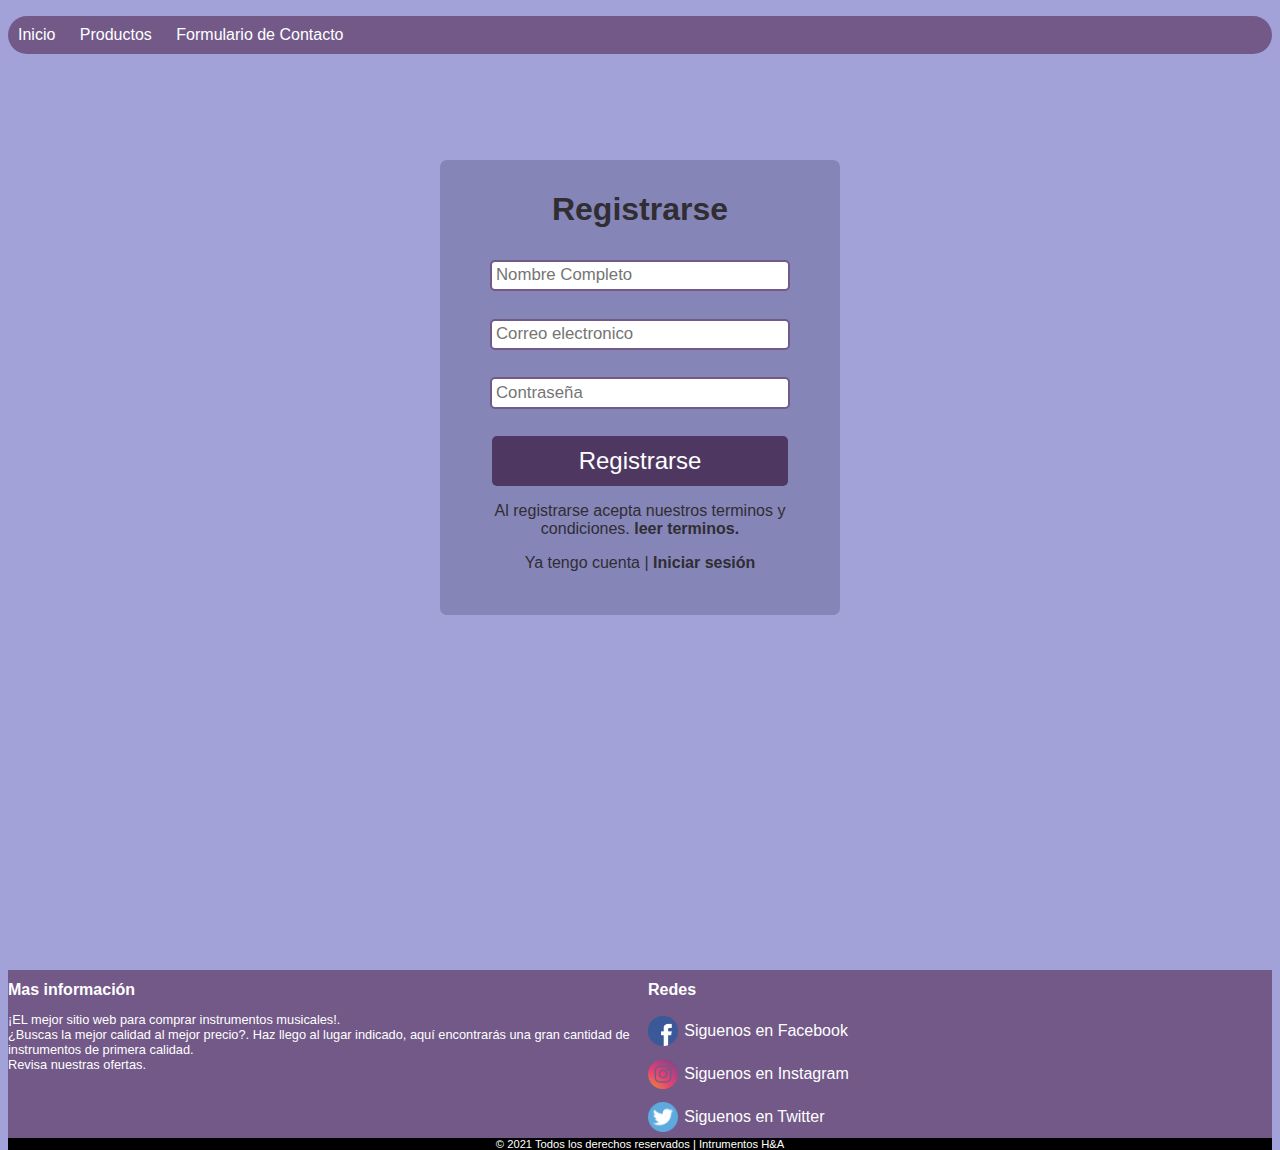
==== formulario_contacto.html @ 8fb168e2 "Formulario de contacto" ====
<!DOCTYPE html>
<html lang="es">
<head>
    <meta charset="UTF-8">
    <title>Productos</title>
    <link rel="stylesheet" href="css/estilos.css">
</head>
<body>
    <div>
        <ul class="menu">
            <li><a href="index.html">Inicio</a></li>
            <li><a href="items.html">Productos</a></li>
            <li><a href="formulario_contacto.html">Formulario de Contacto</a></li>
        </ul>
    </div>
    <div class="container">
        <form class="formulario">
            <div class="login">
                <h1>Registrarse</h1>
                <div class="login-input">
                    <input type="text" placeholder="Nombre Completo">
                </div>
                <div class="login-input">
                    <input type="text" placeholder="Correo electronico">
                </div>
                <div class="login-input">
                    <input type="password" placeholder="Contraseña">
                </div>
                <div class="login-input">
                    <input type="submit" value="Registrarse" class="button">
                    <p>Al registrarse acepta nuestros terminos y condiciones. <a href="">leer terminos.</a></p>
                    <p>Ya tengo cuenta | <a href="index.html">Iniciar sesión</a></p>
                </div>
            </div>
        </form>
    </div>
    <footer class="footer">
        <div class="footer-body">
            <div class="footer-body-all">
                <div class="columna1">
                    <h1>Mas información</h1>
                    <p>
                        ¡EL mejor sitio web para comprar instrumentos musicales!. <br> ¿Buscas la mejor calidad al mejor precio?. Haz llego al lugar indicado, aquí encontrarás una gran cantidad de instrumentos de primera calidad. <br> Revisa nuestras ofertas.
                    </p>
                </div>
                <div class="columna2">
                    <h1>Redes</h1>
                    <div class="row">
                        <img src="img/facebook.png" class="imgr">
                        <label>Siguenos en Facebook</label>
                    </div>
                    <div class="row">
                        <img src="img/instagram.png" class="imgr">
                        <label>Siguenos en Instagram</label>
                    </div>
                    <div class="row">
                        <img src="img/twitter.png" class="imgr">
                        <label>Siguenos en Twitter</label>
                    </div>
                </div>
            </div>
            <div class="footer-footer">
                <div class="copyrigth">
                    © 2021 Todos los derechos reservados | <a href="index.html">Intrumentos H&A</a>
                </div>
            </div>
        </div>
    </footer>
</body>
</html>
---- css/estilos.css ----
body{
    font-family: Arial, Helvetica;
    background-color: rgb(162, 162, 216);
}

.menu{
    border-radius: 50px;
    list-style: none;
    padding: 0;
    background-color: rgb(114, 89, 136);
}

.menu > li{
    display: inline-block;
    text-align: center;
}

.menu > li > a{
    text-decoration: none;
    color: white;
    padding: 10px;
    display: block;
}

.menu > li > a:hover{
    background: rgb(78, 56, 97);
    border-radius: 50px;
}

.container{
    min-height: calc(100vh);
}

.items{
    display: grid;
    grid-template-columns: repeat(3, 1fr);
    gap: 1em;
}

.items > div{
    height: min-content;
    background: rgb(230, 227, 224);
    border-radius: 10px;
}

.items > div:hover{
    background: rgb(133, 133, 184);
    transition: background 1s;
}

.footer-body{
    background: rgb(114, 89, 136);
    color: white;
    width: 100%;
}

.footer-body-all{
    display: grid;
    grid-template-columns: repeat(2, 1fr);
    gap: 1em;
}

.columna1 h1{
    font-size: 100%;
}

.columna1 p{
    font-size: 80%;
    color: rgb(255, 255, 255);
}

.columna2{
    display: grid;
}

.columna2 h1{
    font-size: 100%;
}

.row{
    margin-top: 1%;
    margin-bottom: 1%;
    display: flex;
}

.row > label{
    margin: 1%;
}

.imgr{
    max-width:  30px;
    max-height: 30px;
    min-height: 20px;
    min-width: 20px;
    height: 100%;
    width: 100%;
}

.imgi{
    border-radius: 10px;
    max-height: 50%;
}

.productos{
    display: flex;
    flex-direction: column-reverse;
    margin-bottom: 10%;
}

.titulo{
    text-align: center;
    color: white;
    font-size: 200%;
}

.formulario{
    padding: 50px;
    text-align: center;
}

.login{
    background: rgb(133, 133, 184);
    margin-top: 10%;
    padding: 10px;
    border-radius: 7px;
}

.login > h1{
    color: rgb(48, 45, 51);
    font-size: 200%;
}

input[type = "text"],input[type = "password"]{
    font-size: 105%;
    width: 80%;
    padding: 1%;
    border: 2px solid rgb(114, 89, 136);
    border-radius: 5px;
}



.login-input{
    margin-bottom: 2%;
    padding: 10px;
}

.login-input > p{
    color: rgb(48, 45, 51);
}

.login-input > p > a{
    text-decoration: none;
    color: rgb(48, 45, 51);
    font-weight: 600;
}

.login-input > p > a:hover{
    color: rgb(78, 56, 97);
}

.button{
    border: none;
    background: rgb(78, 56, 97);
    color: white;
    border-radius: 5px;
    font-size: 150%;
    width: 82%;
    padding: 3%;
    cursor: pointer;
}

.button:hover{
    background: rgb(48, 45, 51);
}

.footer{
    height: 100px;
}

.footer-footer{
    background: black;
    font-size: 70%;
    text-align: center;
}

.copyrigth > a{
    text-decoration: none;
    color:white;
}

@media(min-width:768px){
    .formulario{
        margin: auto;
        width: 400px;
    }
}
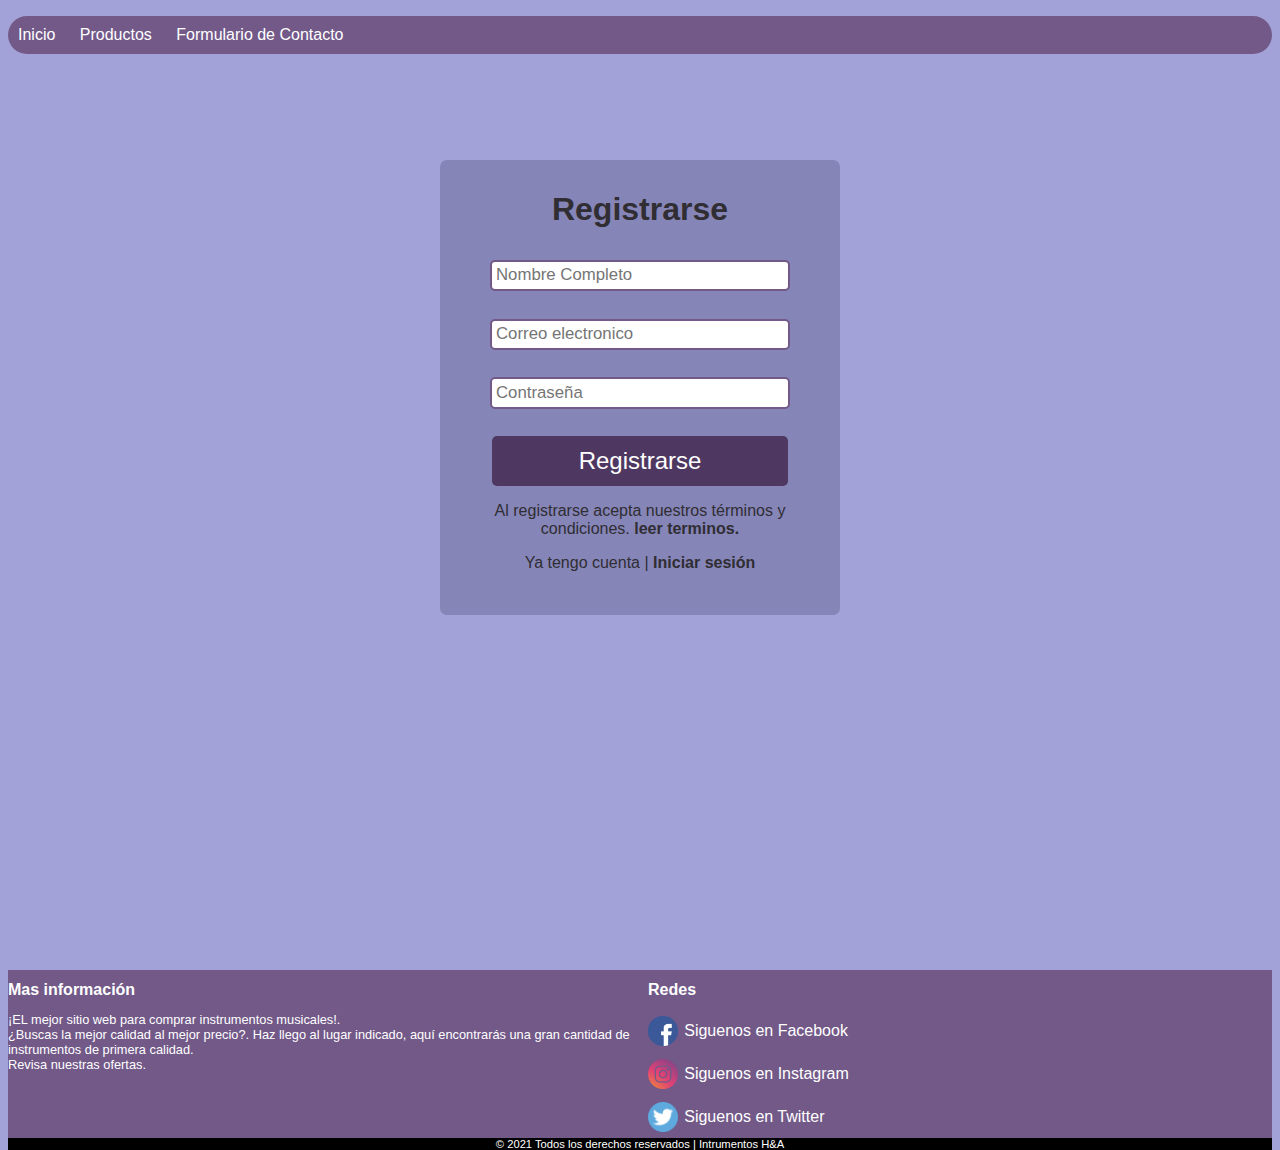
==== commit 78a0ff7a: "Formulario final" ====
--- a/formulario_contacto.html
+++ b/formulario_contacto.html
@@ -28,7 +28,7 @@
                 </div>
                 <div class="login-input">
                     <input type="submit" value="Registrarse" class="button">
-                    <p>Al registrarse acepta nuestros terminos y condiciones. <a href="">leer terminos.</a></p>
+                    <p>Al registrarse acepta nuestros términos y condiciones. <a href="">leer terminos.</a></p>
                     <p>Ya tengo cuenta | <a href="index.html">Iniciar sesión</a></p>
                 </div>
             </div>
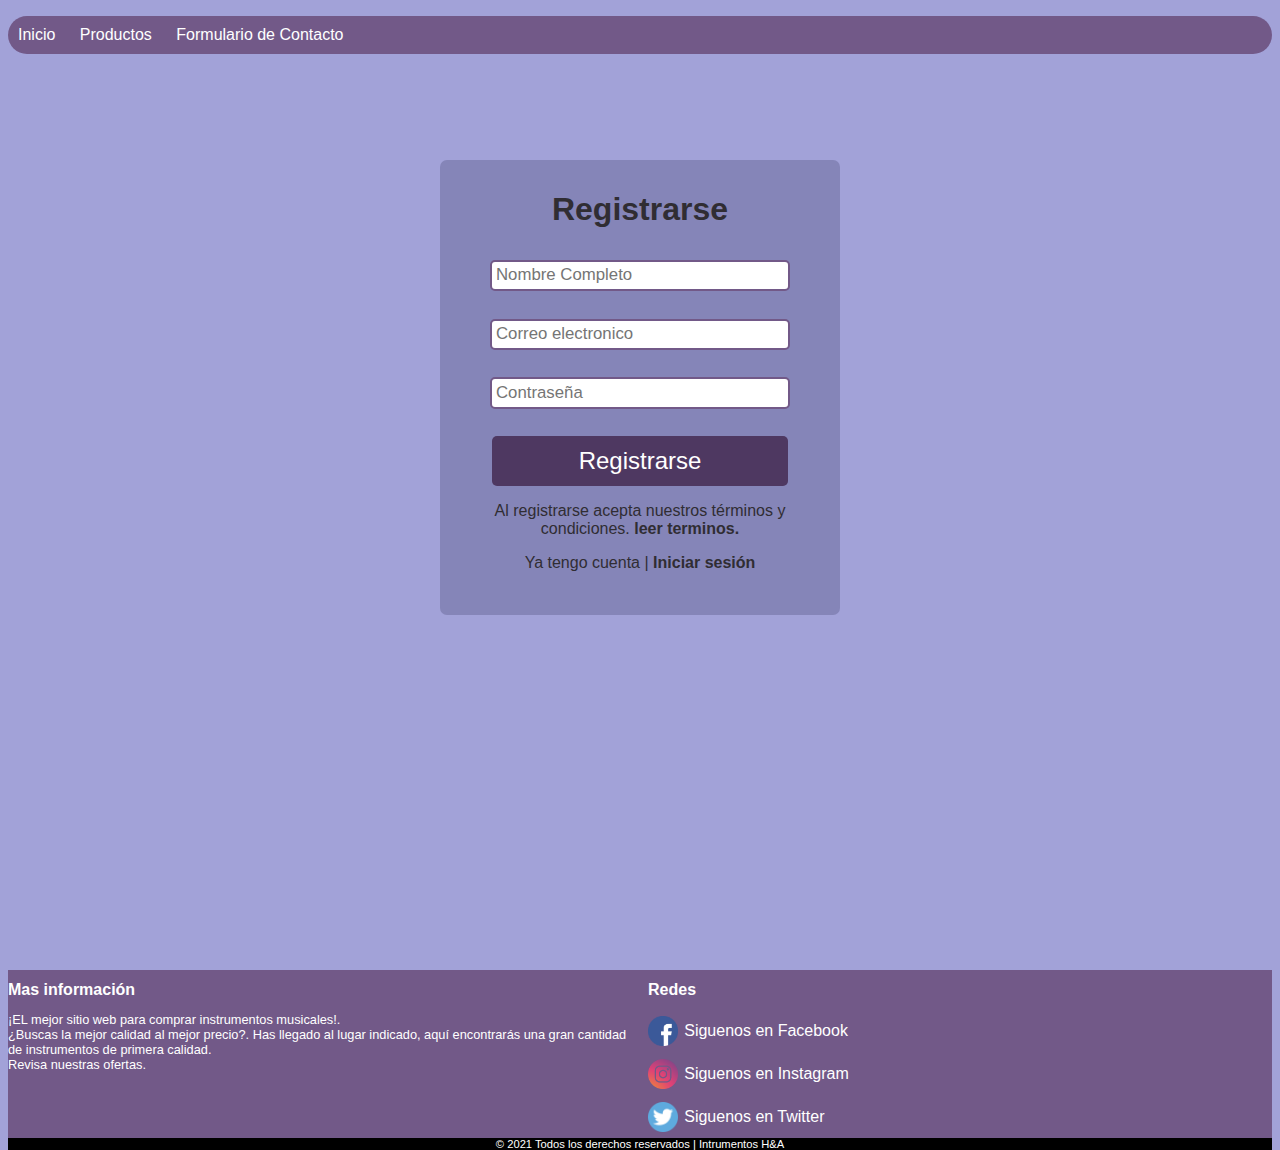
==== commit 77019cb2: "Ultimos arreglos" ====
--- a/formulario_contacto.html
+++ b/formulario_contacto.html
@@ -40,7 +40,7 @@
                 <div class="columna1">
                     <h1>Mas información</h1>
                     <p>
-                        ¡EL mejor sitio web para comprar instrumentos musicales!. <br> ¿Buscas la mejor calidad al mejor precio?. Haz llego al lugar indicado, aquí encontrarás una gran cantidad de instrumentos de primera calidad. <br> Revisa nuestras ofertas.
+                        ¡EL mejor sitio web para comprar instrumentos musicales!. <br> ¿Buscas la mejor calidad al mejor precio?. Has llegado al lugar indicado, aquí encontrarás una gran cantidad de instrumentos de primera calidad. <br> Revisa nuestras ofertas.
                     </p>
                 </div>
                 <div class="columna2">
--- a/css/estilos.css
+++ b/css/estilos.css
@@ -1,5 +1,5 @@
 body{
-    font-family: Arial, Helvetica;
+    font-family: Arial, Helvetica, sans-serif;
     background-color: rgb(162, 162, 216);
 }
 
@@ -175,6 +175,7 @@
 }
 
 .footer{
+    position: relative;
     height: 100px;
 }
 
